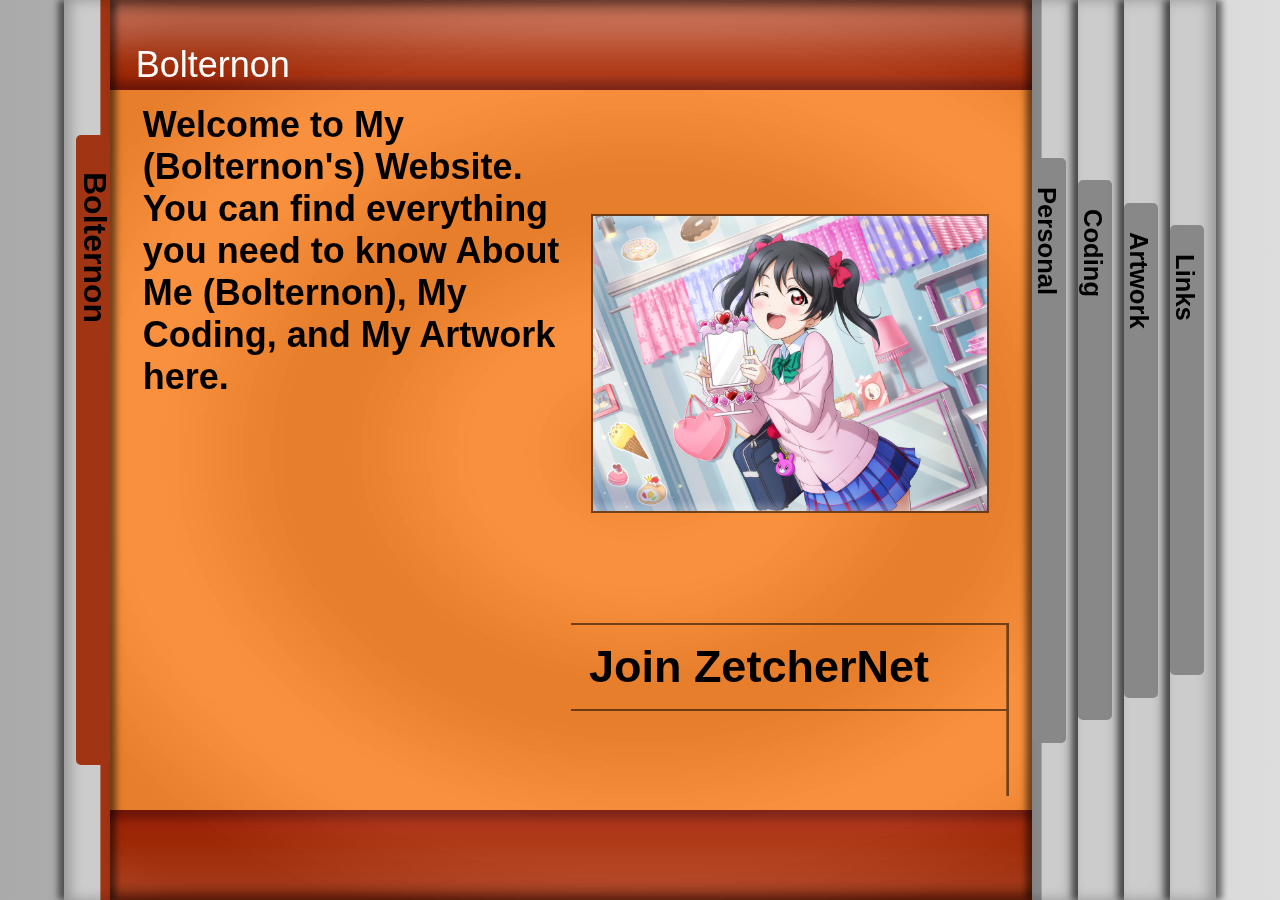
==== index.html @ d7411d5f "v1.0" ====
<!DOCTYPE html>
<html lang="en">
<head>
    <meta charset="UTF-8">
    <meta name="viewport" content="width=device-width, initial-scale=1.0">
    <link rel="stylesheet" href="./styles/variables.css">
    <link rel="stylesheet" href="./styles/framework.css">
    <link rel="stylesheet" href="./styles/background.css">
    <link rel="stylesheet" href="./styles/blades.css">
    <link rel="stylesheet" href="./styles/panels.css">
    <title>BOLTERNON</title>
</head>
<body onload="startup()">
    <div class="container">
        <div class="background flex">
            <div class="bg-top bg-tab"></div>
            <div class="bg-page"></div>
            <div class="bg-bottom bg-tab"></div>
        </div>
        <canvas id="canvas" width="300" height="300"></canvas>
        <div class="wrapper flex">
            <div class="blades flex" onclick="adjustPanel(0)">
                <div class="labels flex" id="label0"><h1 class="tags">Bolternon</h1></div>
            </div>
            <div class="panels" style="flex: 80%;">
                <div class="wintop flex"><h1 class="toptext mobile">Bolternon</h1></div>
                <div class="windows"></div>
                <div class="winbottom flex"></div>
            </div>
            <div class="blades flex" onclick="adjustPanel(1)">
                <div class="labels flex" id="label1"><h1 class="tags">Personal</h1></div>
            </div>
            <div class="panels">
                <div class="wintop flex"><h1 class="toptext mobile">Personal</h1></div>
                <div class="windows"></div>
                <div class="winbottom flex"></div>
            </div>
            <div class="blades flex" onclick="adjustPanel(2)">
                <div class="labels flex" id="label2"><h1 class="tags">Coding</h1></div>
            </div>
            <div class="panels">
                <div class="wintop flex"><h1 class="toptext mobile">Coding</h1></div>
                <div class="windows"></div>
                <div class="winbottom flex"></div>
            </div>
            <div class="blades flex" onclick="adjustPanel(3)">
                <div class="labels flex" id="label3"><h1 class="tags">Artwork</h1></div>
            </div>
            <div class="panels">
                <div class="wintop flex"><h1 class="toptext mobile">Artwork</h1></div>
                <div class="windows"></div>
                <div class="winbottom flex"></div>
            </div>
            <div class="blades flex" onclick="adjustPanel(4)">
                <div class="labels flex" id="label4"><h1 class="tags">Links</h1></div>
            </div>
            <div class="panels">
                <div class="wintop flex"><h1 class="toptext mobile">Links</h1></div>
                <div class="windows"></div>
                <div class="winbottom flex"></div>
            </div>
        </div>
    </div>
</body>
<script src="./scripts/background.js"></script>
<script src="./scripts/blades.js"></script>
<script src="./scripts/panels.js"></script>
<!--Configurable Data-->
<script src="./data/userinfo.js"></script>
</html>
---- styles/variables.css ----
:root {
    --width: 90vw;
    --flex-dir-col: column;
    --flex-dir-row: row;
    --bg-tab: #888;
    --bg-page: #888;
    --transition: all .15s linear;
    --metal-shadow-left: .5vw 0 1vw #0004 inset, .5vw 0 .5vw #0008, -.5vw 0 .5vw #0008;
    --metal-shadow-right: -.5vw 0 1vw #0004 inset, .5vw 0 .5vw #0008, -.5vw 0 .5vw #0008;
    --metal-shadow-left-select: .5vw 0 1vw #0004 inset, -.75vw 0 0 var(--bg-tab) inset, .5vw 0 .5vw #0008, -.5vw 0 .5vw #0008;
    --metal-shadow-right-select: -.5vw 0 1vw #0004 inset, .75vw 0 0 #888 inset, .5vw 0 .5vw #0008, -.5vw 0 .5vw #0008;
    --label-scale-0: 70%;
    --label-scale-1: 65%;
    --label-scale-2: 60%;
    --label-scale-3: 55%;
    --label-scale-4: 50%;
    --label-width: 75%;
    --label-height: 50%;
    --label-margin-left: auto 0 auto auto;
    --label-margin-right: auto auto auto 0;
    --label-font-size: 2vw;
    --label-font-size-select: 2.5vw;
}
@media screen and (orientation: portrait) {
    :root {
        --width: 100vw;
        --flex-dir-col: row;
        --flex-dir-row: column;
        --metal-shadow-left: 0 .5vh 1vh #0004 inset, 0 .5vh .5vh #0008, 0 -.5vh .5vh #0008;
        --metal-shadow-right: 0 -.5vh 1vh #0004 inset, 0 .5vh .5vh #0008, 0 -.5vh .5vh #0008;
        --metal-shadow-left-select: 0 .5vh 1vh #0004 inset, 0 -.75vh 0 var(--bg-tab) inset, 0 .5vh .5vh #0008, 0 -.5vh .5vh #0008;
        --metal-shadow-right-select: 0 -.5vh 1vh #0004 inset, 0 .75vh 0 #888 inset, 0 .5vh .5vh #0008, 0 -.5vh .5vh #0008;
        --label-width: 50%;
        --label-height: 75%;
        --label-margin-left: auto auto 0 auto;
        --label-margin-right: 0 auto auto auto;
        --label-font-size: 2vh;
        --label-font-size-select: 2.5vh;
    }
}
---- styles/framework.css ----
.flex {
    display: flex;
}
.row {
    flex-direction: row;
}
.column {
    flex-direction: column;
}
---- styles/background.css ----
#canvas {
    position: fixed;
    width: var(--width);
    height: 100vh;
    margin: 0 auto 0 auto;
    left: 0;
    right: 0;
    box-shadow: -.75vw 0 0 #888 inset, -1.5vw 0 1.5vw #0008 inset, .75vw 0 0 #888 inset, 1.5vw 0 1.5vw #0008 inset;
    filter: contrast(125%);
}
.background {
    position: fixed;
    flex-direction: var(--flex-dir-col);
    width: var(--width);
    height: 100vh;
    margin: 0 auto 0 auto;
    left: 0;
    right: 0;
    filter: contrast(125%);
}
.bg-top {
    flex: 10%;
    box-shadow: 0px 5vh 5vh inset rgba(255,255,255,.3), 0px -1vh 1vh inset rgba(0,0,0,.25);
}
.bg-page {
    flex: 80%;
    background-color: var(--bg-page);
}
.bg-bottom {
    flex: 10%;
    box-shadow: 0px -5vh 5vh inset rgba(255,255,255,.1), 0px 1vh 1vh inset rgba(0,0,0,.25);
}
.bg-tab {
    background-color: var(--bg-tab);
}
@media screen and (orientation: portrait) {
    #canvas {
        box-shadow: none;
    }
    .bg-top {
        box-shadow: 5px 0vh 5vh inset rgba(255,255,255,.3), -1px 0vh 1vh inset rgba(0,0,0,.25);
    }
    .bg-bottom {
        box-shadow: -5px 0vh 5vh inset rgba(255,255,255,.1), 1px 0vh 1vh inset rgba(0,0,0,.25);
    }
}
---- styles/blades.css ----
* {
    margin: 0;
    font-family: sans-serif;
    cursor: default;
}
.container {
    width: 100vw;
    height: 100vh;
    background-color: #aaa;
    background-image: linear-gradient(to right,#aaa, #ddd);
}
.wrapper {
    flex-direction: var(--flex-dir-row);
    width: var(--width);
    height: 100vh;
    background-color: #fff;
    margin: 0 auto 0 auto;
}
.blades {
    cursor: pointer;
    flex-direction: var(--flex-dir-row);
    flex: 4%;
    align-items: center;
    background-color: #ccc;
    z-index: 999;
    transition: var(--transition);
}
.labels {
    cursor: pointer;
    width: var(--label-width);
    height: var(--label-height);
    background-color: var(--bg-tab);
    border-radius: 5px;
    transition: var(--transition);
}
.tags {
    cursor: pointer;
    rotate: 90deg;
    position: absolute;
    transform-origin: 0% 100%;
    font-size: 2vw;
    transition: var(--transition);
}
@media screen and (orientation: portrait) {
    .labels {
        align-items: center;
        flex-direction: column;
    }
    .tags {
        rotate: 0deg;
        font-size: 2vh;
    }
    #label0 {
        width: var(--label-scale-0);
    }
    #label1 {
        width: var(--label-scale-1);
    }
    #label2 {
        width: var(--label-scale-2);
    }
    #label3 {
        width: var(--label-scale-3);
    }
    #label4 {
        width: var(--label-scale-4);
    }
}
@media screen and (orientation: landscape) {
    #label0 {
        height: var(--label-scale-0);
    }
    #label1 {
        height: var(--label-scale-1);
    }
    #label2 {
        height: var(--label-scale-2);
    }
    #label3 {
        height: var(--label-scale-3);
    }
    #label4 {
        height: var(--label-scale-4);
    }
}
---- styles/panels.css ----
.panels {
    display: flex;
    flex-direction: var(--flex-dir-col);
    flex: 0%;
    transition: var(--transition);
}
.wintop, .winbottom {
    display: none;
    opacity: 0%;
    flex: 10%;
    transition: var(--transition);
}
.toptext {
    font-weight: 100;
    flex: 100%;
    color: #fff;
    font-size: 4vh;
    margin-left: 2vw;
    align-self: end;
    z-index: 0;
}
.windows {
    display: none;
    opacity: 0%;
    flex: 80%;
    flex-direction: column;
    width: 95%;
    margin: 2vh 0 2vh 0;
    align-self: center;
    z-index: 0;
    transition: var(--transition);
}
.trayless {
    flex-direction: var(--flex-dir-row);
    flex: 80%;
}
.tray {
    flex: 20%;
}
.left, .right {
    flex-direction: column;
    flex: 50%;
}
.profile, .logo {
    flex-direction: column;
    flex: 35%;
}
.selection, .info {
    flex-direction: column;
    flex: 65%;
    margin: 0 .75vw 0 .75vw;
}
.gamertag {
    flex-direction: column;
    width: 95%;
    height: 85%;
    margin: auto;
    align-self: center;
    border: .2vw solid #0008;
    box-shadow: .5vw .5vw .5vw #fff4 inset, -.5vw -.5vw .5vw #fff4 inset;
}
.username {
    flex: 25%;
    background-image: linear-gradient(to right, #0004, transparent);
}
.userinfo {
    flex: 75%;
}
.usertext {
    font-size: 4vh;
}
.pfp {
    flex: 25%;
}
.icon {
    height: 80%;
    width: auto;
    aspect-ratio: 1/1;
    border: .2vw solid #0008;
    align-self: center;
    margin: auto;
    background-image: url("https://avatars.githubusercontent.com/u/72898938");
    background-size: 100% 100%;
    background-repeat: no-repeat;
}
.stats {
    flex-direction: column;
    flex: 75%;
}
.stat, .scoreName {
    flex: 1;
}
.score {
    flex: 1;
    text-align: right;
    margin-right: 1vh;
}
.stattext {
    font-size: 3.5vh;
}
.button {
    flex: 1;
    border-top: .3vh solid #0008;
    border-bottom: .3vh solid #0008;
    box-shadow: -.3vh 0 0 #0008 inset;
    transition: var(--transition);
}
.button:hover {
    cursor: pointer;
    box-shadow: 0 1vh 1vh #fff8 inset, 0 -1vh 1vh #fff8 inset;
    background-image: linear-gradient(to right, transparent, #fff2, transparent);
}
.nobutton {
    flex: 1;
    box-shadow: -.3vh 0 0 #0008 inset;
}
.buttontext {
    align-self: center;
    font-size: 5vh;
    margin-left: 2vh;
}
.buttontext:hover {
    cursor: pointer;
}
.ztn {
    background-image: url("../images/logo.png");
    background-size: 100% 100%;
    background-repeat: no-repeat;
    height: 100%;
    width: auto;
    aspect-ratio: 4/3;
    margin: auto;
    align-self: center;
    z-index: 0;
}
.home, .links {
    flex-direction: var(--flex-dir-row);
    flex: 100%;
}
.title {
    flex-direction: column;
    flex: 75%;
}
.welcome {
    background-image: url("../images/welcome.png");
    background-size: 100% 100%;
    background-repeat: no-repeat;
    aspect-ratio: 4/3;
    height: 90%;
    width: auto;
    align-self: center;
    margin: auto;
    border: .2vw solid #0008;
    box-shadow: .5vw .5vw .5vw #fff4 inset, -.5vw -.5vw .5vw #fff4 inset;
}
.miniselection {
    flex-direction: column;
    flex: 25%;
}
@media screen and (orientation: portrait) {
    .mobile {
        display: none !important;
    }
    .windows {
        width: 80%;
        height: 100%;
    }
    .gamertag {
        box-shadow: .5vh .5vh .5vh #fff4 inset, -.5vh -.5vh .5vh #fff4 inset;
        border: .4vh solid #0008;
    }
    .usertext {
        font-size: 2.5vh;
    }
    .icon {
        border: .4vh solid #0008;
    }
    .stattext {
        font-size: 2vh;
    }
    .button {
        box-shadow: none;
    }
    .nobutton {
        box-shadow: none;
    }
    .buttontext {
        font-size: 3vh;
    }
    .trayless, .home, .links {
        margin: 1vh 0 1vh 0;
    }
}
@media screen and (max-width: 1280px) {
    .welcome {
        height: auto;
        width: 90%;
    }
}
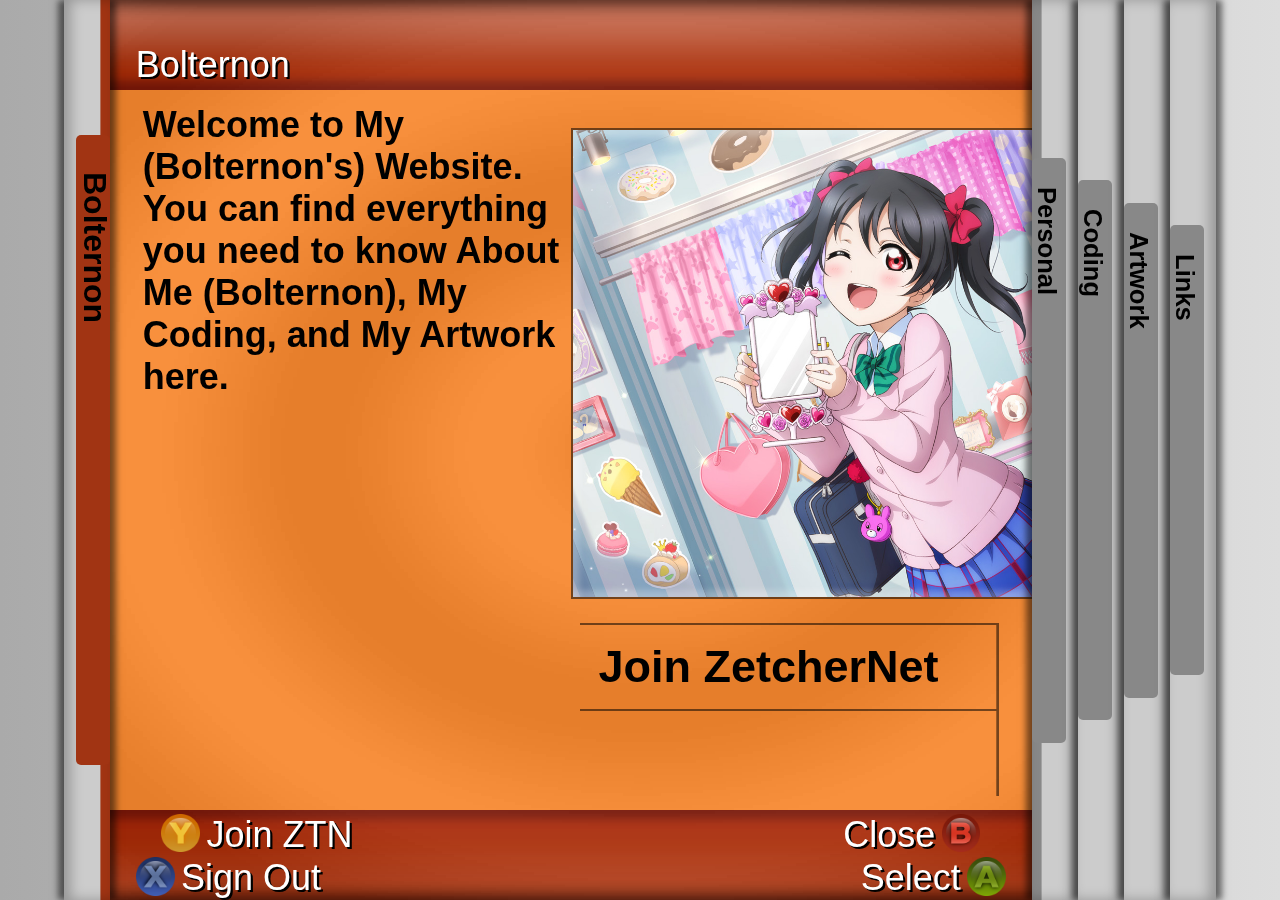
==== commit 1b51044f: "v1.1" ====
--- a/index.html
+++ b/index.html
@@ -25,7 +25,16 @@
             <div class="panels" style="flex: 80%;">
                 <div class="wintop flex"><h1 class="toptext mobile">Bolternon</h1></div>
                 <div class="windows"></div>
-                <div class="winbottom flex"></div>
+                <div class="winbottom flex">
+                    <div class="left flex column f50p mobile">
+                        <div class="buttonY flex f50p"><div class="button360" id="Y"></div><h1 class="bottomtext tl">Join ZTN</h1></div>
+                        <div class="buttonX flex f50p"><div class="button360" id="X"></div><h1 class="bottomtext tl">Sign Out</h1></div>
+                    </div>
+                    <div class="right flex column f50p mobile">
+                        <div class="buttonB flex f50p"><h1 class="bottomtext tr">Close</h1><div class="button360" id="B"></div></div>
+                        <div class="buttonA flex f50p"><h1 class="bottomtext tr">Select</h1><div class="button360" id="A"></div></div>
+                    </div>
+                </div>
             </div>
             <div class="blades flex" onclick="adjustPanel(1)">
                 <div class="labels flex" id="label1"><h1 class="tags">Personal</h1></div>
@@ -33,7 +42,16 @@
             <div class="panels">
                 <div class="wintop flex"><h1 class="toptext mobile">Personal</h1></div>
                 <div class="windows"></div>
-                <div class="winbottom flex"></div>
+                <div class="winbottom flex">
+                    <div class="left flex column f50p mobile">
+                        <div class="buttonY flex f50p"><div class="button360" id="Y"></div><h1 class="bottomtext tl">Join ZTN</h1></div>
+                        <div class="buttonX flex f50p"><div class="button360" id="X"></div><h1 class="bottomtext tl">Sign Out</h1></div>
+                    </div>
+                    <div class="right flex column f50p mobile">
+                        <div class="buttonB flex f50p"><h1 class="bottomtext tr">Close</h1><div class="button360" id="B"></div></div>
+                        <div class="buttonA flex f50p"><h1 class="bottomtext tr">Select</h1><div class="button360" id="A"></div></div>
+                    </div>
+                </div>
             </div>
             <div class="blades flex" onclick="adjustPanel(2)">
                 <div class="labels flex" id="label2"><h1 class="tags">Coding</h1></div>
@@ -41,7 +59,16 @@
             <div class="panels">
                 <div class="wintop flex"><h1 class="toptext mobile">Coding</h1></div>
                 <div class="windows"></div>
-                <div class="winbottom flex"></div>
+                <div class="winbottom flex">
+                    <div class="left flex column f50p mobile">
+                        <div class="buttonY flex f50p"><div class="button360" id="Y"></div><h1 class="bottomtext tl">Join ZTN</h1></div>
+                        <div class="buttonX flex f50p"><div class="button360" id="X"></div><h1 class="bottomtext tl">Sign Out</h1></div>
+                    </div>
+                    <div class="right flex column f50p mobile">
+                        <div class="buttonB flex f50p"><h1 class="bottomtext tr">Close</h1><div class="button360" id="B"></div></div>
+                        <div class="buttonA flex f50p"><h1 class="bottomtext tr">Select</h1><div class="button360" id="A"></div></div>
+                    </div>
+                </div>
             </div>
             <div class="blades flex" onclick="adjustPanel(3)">
                 <div class="labels flex" id="label3"><h1 class="tags">Artwork</h1></div>
@@ -49,7 +76,16 @@
             <div class="panels">
                 <div class="wintop flex"><h1 class="toptext mobile">Artwork</h1></div>
                 <div class="windows"></div>
-                <div class="winbottom flex"></div>
+                <div class="winbottom flex">
+                    <div class="left flex column f50p mobile">
+                        <div class="buttonY flex f50p"><div class="button360" id="Y"></div><h1 class="bottomtext tl">Join ZTN</h1></div>
+                        <div class="buttonX flex f50p"><div class="button360" id="X"></div><h1 class="bottomtext tl">Sign Out</h1></div>
+                    </div>
+                    <div class="right flex column f50p mobile">
+                        <div class="buttonB flex f50p"><h1 class="bottomtext tr">Close</h1><div class="button360" id="B"></div></div>
+                        <div class="buttonA flex f50p"><h1 class="bottomtext tr">Select</h1><div class="button360" id="A"></div></div>
+                    </div>
+                </div>
             </div>
             <div class="blades flex" onclick="adjustPanel(4)">
                 <div class="labels flex" id="label4"><h1 class="tags">Links</h1></div>
@@ -57,7 +93,16 @@
             <div class="panels">
                 <div class="wintop flex"><h1 class="toptext mobile">Links</h1></div>
                 <div class="windows"></div>
-                <div class="winbottom flex"></div>
+                <div class="winbottom flex">
+                    <div class="left flex column f50p mobile">
+                        <div class="buttonY flex f50p"><div class="button360" id="Y"></div><h1 class="bottomtext tl">Join ZTN</h1></div>
+                        <div class="buttonX flex f50p"><div class="button360" id="X"></div><h1 class="bottomtext tl">Sign Out</h1></div>
+                    </div>
+                    <div class="right flex column f50p mobile">
+                        <div class="buttonB flex f50p"><h1 class="bottomtext tr">Close</h1><div class="button360" id="B"></div></div>
+                        <div class="buttonA flex f50p"><h1 class="bottomtext tr">Select</h1><div class="button360" id="A"></div></div>
+                    </div>
+                </div>
             </div>
         </div>
     </div>
--- a/styles/framework.css
+++ b/styles/framework.css
@@ -6,4 +6,16 @@
 }
 .column {
     flex-direction: column;
+}
+.f1 {
+    flex: 1;
+}
+.f50p {
+    flex: 50%;
+}
+.tl {
+    text-align: left;
+}
+.tr {
+    text-align: right;
 }--- a/styles/blades.css
+++ b/styles/blades.css
@@ -1,6 +1,7 @@
 * {
     margin: 0;
     font-family: sans-serif;
+    user-select: none;
     cursor: default;
 }
 .container {
--- a/styles/panels.css
+++ b/styles/panels.css
@@ -14,10 +14,53 @@
     font-weight: 100;
     flex: 100%;
     color: #fff;
+    text-shadow: .25vh .25vh #000;
     font-size: 4vh;
     margin-left: 2vw;
     align-self: end;
     z-index: 0;
+}
+.bottomtext {
+    font-weight: 100;
+    flex: 100%;
+    color: #fff;
+    text-shadow: .25vh .25vh #000;
+    font-size: 4vh;
+    margin: 0 .5vw 0 .5vw;
+    align-self: center;
+    z-index: 0;
+}
+.buttonA {
+    margin-right: 2vw;
+}
+.buttonB {
+    margin-right: 4vw;
+}
+.buttonX {
+    margin-left: 2vw;
+}
+.buttonY {
+    margin-left: 4vw;
+}
+.button360 {
+    height: 90%;
+    width: auto;
+    aspect-ratio: 1/1;
+    background-size: 100% 100%;
+    background-repeat: no-repeat;
+    z-index: 0;
+}
+#A {
+    background-image: url("../images/buttonA.png");
+}
+#B {
+    background-image: url("../images/buttonB.png");
+}
+#X {
+    background-image: url("../images/buttonX.png");
+}
+#Y {
+    background-image: url("../images/buttonY.png");
 }
 .windows {
     display: none;
@@ -37,21 +80,38 @@
 .tray {
     flex: 20%;
 }
-.left, .right {
-    flex-direction: column;
-    flex: 50%;
+.trayA {
+    position: absolute;
+    height: 15.364%;
+    width: auto;
+    aspect-ratio: 1/1;
+    border: .25vw solid #0004;
+    margin-left: -.125vw;
+    margin-top: -.125vw;
+    border-radius: 100%;
+    background-image: radial-gradient(transparent, transparent, #0004);
+}
+.trayB {
+    height: 50%;
+    width: 95%;
+    margin: auto;
+    align-self: center;
+    border-radius: 360px;
+    border: .25vw solid #0004;
+}
+.traytext {
+    align-self: center;
+    font-size: 5vh;
+    margin-left: 7vw;
 }
 .profile, .logo {
-    flex-direction: column;
     flex: 35%;
 }
 .selection, .info {
-    flex-direction: column;
     flex: 65%;
     margin: 0 .75vw 0 .75vw;
 }
 .gamertag {
-    flex-direction: column;
     width: 95%;
     height: 85%;
     margin: auto;
@@ -84,14 +144,9 @@
     background-repeat: no-repeat;
 }
 .stats {
-    flex-direction: column;
     flex: 75%;
 }
-.stat, .scoreName {
-    flex: 1;
-}
 .score {
-    flex: 1;
     text-align: right;
     margin-right: 1vh;
 }
@@ -100,10 +155,12 @@
 }
 .button {
     flex: 1;
-    border-top: .3vh solid #0008;
     border-bottom: .3vh solid #0008;
     box-shadow: -.3vh 0 0 #0008 inset;
     transition: var(--transition);
+}
+.button:first-child {
+    border-top: .3vh solid #0008;
 }
 .button:hover {
     cursor: pointer;
@@ -138,7 +195,6 @@
     flex: 100%;
 }
 .title {
-    flex-direction: column;
     flex: 75%;
 }
 .welcome {
@@ -154,8 +210,8 @@
     box-shadow: .5vw .5vw .5vw #fff4 inset, -.5vw -.5vw .5vw #fff4 inset;
 }
 .miniselection {
-    flex-direction: column;
     flex: 25%;
+    margin: 0 .75vw 0 .75vw;
 }
 @media screen and (orientation: portrait) {
     .mobile {
@@ -165,7 +221,7 @@
         width: 80%;
         height: 100%;
     }
-    .gamertag {
+    .gamertag, .welcome {
         box-shadow: .5vh .5vh .5vh #fff4 inset, -.5vh -.5vh .5vh #fff4 inset;
         border: .4vh solid #0008;
     }
@@ -190,10 +246,4 @@
     .trayless, .home, .links {
         margin: 1vh 0 1vh 0;
     }
-}
-@media screen and (max-width: 1280px) {
-    .welcome {
-        height: auto;
-        width: 90%;
-    }
 }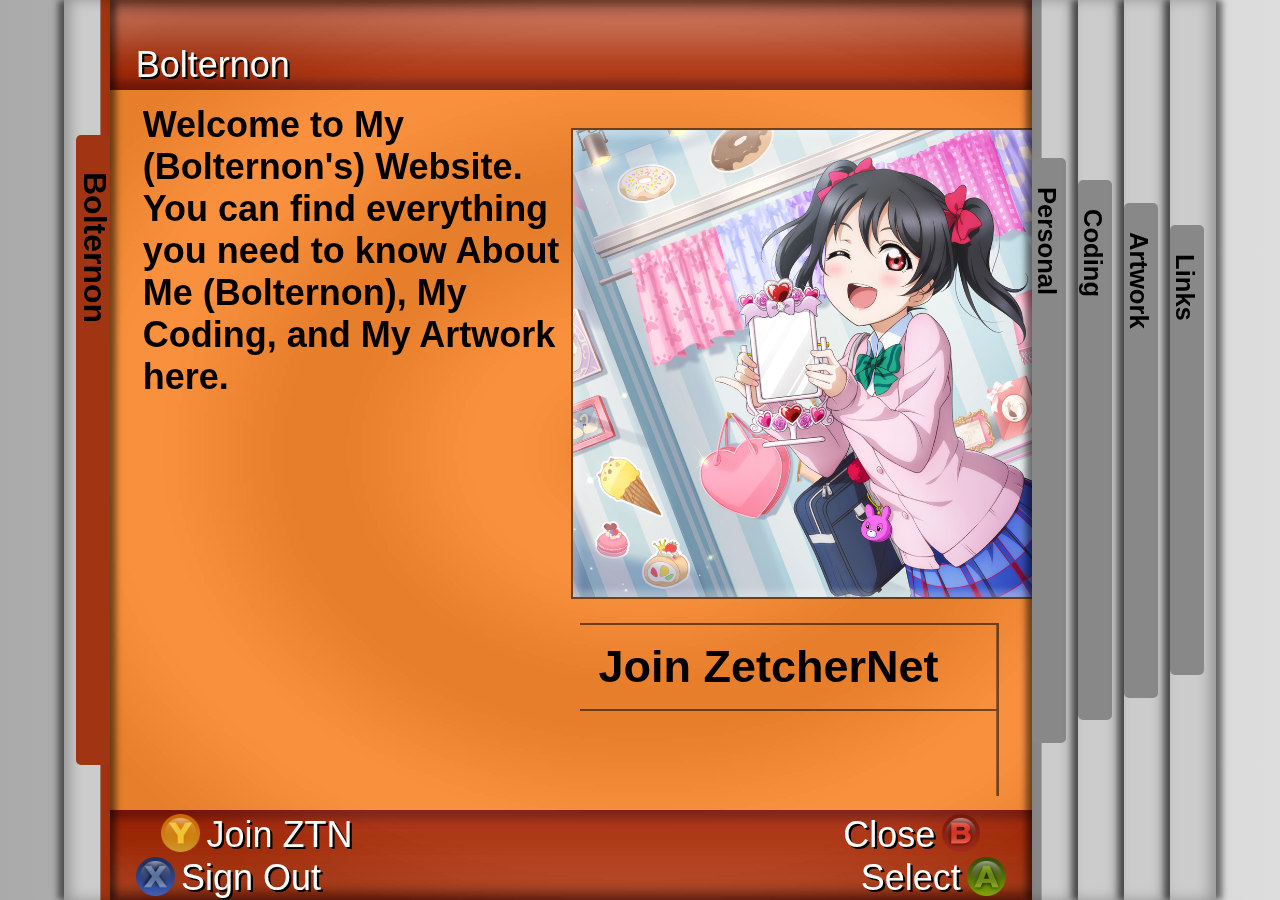
==== commit 1ed6055a: "v1.2" ====
--- a/index.html
+++ b/index.html
@@ -8,6 +8,7 @@
     <link rel="stylesheet" href="./styles/background.css">
     <link rel="stylesheet" href="./styles/blades.css">
     <link rel="stylesheet" href="./styles/panels.css">
+    <link rel="stylesheet" href="./styles/menus.css">
     <title>BOLTERNON</title>
 </head>
 <body onload="startup()">
@@ -25,6 +26,7 @@
             <div class="panels" style="flex: 80%;">
                 <div class="wintop flex"><h1 class="toptext mobile">Bolternon</h1></div>
                 <div class="windows"></div>
+                <div class="menus"></div>
                 <div class="winbottom flex">
                     <div class="left flex column f50p mobile">
                         <div class="buttonY flex f50p"><div class="button360" id="Y"></div><h1 class="bottomtext tl">Join ZTN</h1></div>
@@ -42,6 +44,7 @@
             <div class="panels">
                 <div class="wintop flex"><h1 class="toptext mobile">Personal</h1></div>
                 <div class="windows"></div>
+                <div class="menus"></div>
                 <div class="winbottom flex">
                     <div class="left flex column f50p mobile">
                         <div class="buttonY flex f50p"><div class="button360" id="Y"></div><h1 class="bottomtext tl">Join ZTN</h1></div>
@@ -59,6 +62,7 @@
             <div class="panels">
                 <div class="wintop flex"><h1 class="toptext mobile">Coding</h1></div>
                 <div class="windows"></div>
+                <div class="menus"></div>
                 <div class="winbottom flex">
                     <div class="left flex column f50p mobile">
                         <div class="buttonY flex f50p"><div class="button360" id="Y"></div><h1 class="bottomtext tl">Join ZTN</h1></div>
@@ -76,6 +80,7 @@
             <div class="panels">
                 <div class="wintop flex"><h1 class="toptext mobile">Artwork</h1></div>
                 <div class="windows"></div>
+                <div class="menus"></div>
                 <div class="winbottom flex">
                     <div class="left flex column f50p mobile">
                         <div class="buttonY flex f50p"><div class="button360" id="Y"></div><h1 class="bottomtext tl">Join ZTN</h1></div>
@@ -93,6 +98,7 @@
             <div class="panels">
                 <div class="wintop flex"><h1 class="toptext mobile">Links</h1></div>
                 <div class="windows"></div>
+                <div class="menus"></div>
                 <div class="winbottom flex">
                     <div class="left flex column f50p mobile">
                         <div class="buttonY flex f50p"><div class="button360" id="Y"></div><h1 class="bottomtext tl">Join ZTN</h1></div>
@@ -110,6 +116,7 @@
 <script src="./scripts/background.js"></script>
 <script src="./scripts/blades.js"></script>
 <script src="./scripts/panels.js"></script>
+<script src="./scripts/menus.js"></script>
 <!--Configurable Data-->
 <script src="./data/userinfo.js"></script>
 </html>--- a/styles/variables.css
+++ b/styles/variables.css
@@ -1,10 +1,13 @@
 :root {
-    --width: 90vw;
+    --width-desktop: 90vw;
+    --width-mobile: 100vw;
     --flex-dir-col: column;
     --flex-dir-row: row;
     --bg-tab: #888;
     --bg-page: #888;
     --transition: all .15s linear;
+    --blade-width: 4%;
+    --blade-edges: -.75vw 0 0 #888 inset, -1.5vw 0 1.5vw #0008 inset, .75vw 0 0 #888 inset, 1.5vw 0 1.5vw #0008 inset;
     --metal-shadow-left: .5vw 0 1vw #0004 inset, .5vw 0 .5vw #0008, -.5vw 0 .5vw #0008;
     --metal-shadow-right: -.5vw 0 1vw #0004 inset, .5vw 0 .5vw #0008, -.5vw 0 .5vw #0008;
     --metal-shadow-left-select: .5vw 0 1vw #0004 inset, -.75vw 0 0 var(--bg-tab) inset, .5vw 0 .5vw #0008, -.5vw 0 .5vw #0008;
@@ -20,10 +23,11 @@
     --label-margin-right: auto auto auto 0;
     --label-font-size: 2vw;
     --label-font-size-select: 2.5vw;
+    --dualtab-selected: 0 3vh 3vh #fff6 inset;
+    --dualtab: 0 -2vh 2vh #0004 inset;
 }
 @media screen and (orientation: portrait) {
     :root {
-        --width: 100vw;
         --flex-dir-col: row;
         --flex-dir-row: column;
         --metal-shadow-left: 0 .5vh 1vh #0004 inset, 0 .5vh .5vh #0008, 0 -.5vh .5vh #0008;
--- a/styles/framework.css
+++ b/styles/framework.css
@@ -6,6 +6,9 @@
 }
 .column {
     flex-direction: column;
+}
+.center {
+    margin: 0 auto 0 auto;
 }
 .f1 {
     flex: 1;
@@ -18,4 +21,7 @@
 }
 .tr {
     text-align: right;
+}
+.tc {
+    text-align: center;
 }--- a/styles/background.css
+++ b/styles/background.css
@@ -1,22 +1,24 @@
 #canvas {
     position: fixed;
-    width: var(--width);
+    width: var(--width-desktop);
     height: 100vh;
     margin: 0 auto 0 auto;
     left: 0;
     right: 0;
-    box-shadow: -.75vw 0 0 #888 inset, -1.5vw 0 1.5vw #0008 inset, .75vw 0 0 #888 inset, 1.5vw 0 1.5vw #0008 inset;
+    box-shadow: var(--blade-edges);
     filter: contrast(125%);
+    transition: var(--transition);
 }
 .background {
     position: fixed;
     flex-direction: var(--flex-dir-col);
-    width: var(--width);
+    width: var(--width-desktop);
     height: 100vh;
     margin: 0 auto 0 auto;
     left: 0;
     right: 0;
     filter: contrast(125%);
+    transition: var(--transition);
 }
 .bg-top {
     flex: 10%;
@@ -36,6 +38,10 @@
 @media screen and (orientation: portrait) {
     #canvas {
         box-shadow: none;
+        width: var(--width-mobile);
+    }
+    .background {
+        width: var(--width-mobile);
     }
     .bg-top {
         box-shadow: 5px 0vh 5vh inset rgba(255,255,255,.3), -1px 0vh 1vh inset rgba(0,0,0,.25);
--- a/styles/blades.css
+++ b/styles/blades.css
@@ -12,15 +12,16 @@
 }
 .wrapper {
     flex-direction: var(--flex-dir-row);
-    width: var(--width);
+    width: var(--width-desktop);
     height: 100vh;
     background-color: #fff;
     margin: 0 auto 0 auto;
+    transition: var(--transition);
 }
 .blades {
     cursor: pointer;
     flex-direction: var(--flex-dir-row);
-    flex: 4%;
+    flex: var(--blade-width);
     align-items: center;
     background-color: #ccc;
     z-index: 999;
@@ -43,6 +44,9 @@
     transition: var(--transition);
 }
 @media screen and (orientation: portrait) {
+    .wrapper {
+        width: var(--width-mobile);
+    }
     .labels {
         align-items: center;
         flex-direction: column;
--- a/styles/menus.css
+++ b/styles/menus.css
@@ -0,0 +1,186 @@
+.menus {
+    display: none;
+    opacity: 0%;
+    flex: 80%;
+    flex-direction: column;
+    width: 95%;
+    margin: 2vh 0 2vh 0;
+    align-self: center;
+    z-index: 0;
+    transition: var(--transition);
+}
+.menuGUI {
+    flex: 100%;
+    transition: var(--transition);
+}
+.dualtab {
+    cursor: pointer;
+    flex: 10%;
+}
+.dt {
+    cursor: pointer;
+    transition: var(--transition);
+}
+.dt:first-child {
+    border-left: .3vh solid #0008;
+    border-right: .15vh solid #0008;
+    box-shadow: var(--dualtab-selected);
+}
+.dt:last-child {
+    border-left: .15vh solid #0008;
+    border-right: .3vh solid #0008;
+    box-shadow: var(--dualtab);
+}
+.dualtext {
+    cursor: pointer;
+    align-self: center;
+    font-size: 6vh;
+}
+.interface {
+    flex-direction: var(--flex-dir-row);
+    flex: 90%;
+}
+.menuselect {
+    flex: 90%;
+    width: 90%;
+    height: 95%;
+    align-self: center;
+}
+.optionicon {
+    aspect-ratio: 1/1;
+    align-self: center;
+    width: auto;
+    height: 90%;
+    background-image: url(../images/icons/languages/HTML.png);
+    background-size: 100% 100%;
+    cursor: pointer;
+}
+.option {
+    cursor: pointer;
+    flex: 1;
+    border-bottom: .3vh solid #0008;
+    box-shadow: -.3vh 0 0 #0008 inset;
+    transition: var(--transition);
+}
+.option:first-child {
+    border-top: .3vh solid #0008;
+}
+.option:hover {
+    box-shadow: 0 1vh 1vh #fff8 inset, 0 -1vh 1vh #fff8 inset;
+    background-image: linear-gradient(to right, transparent, #fff2, transparent);
+}
+.nooption {
+    flex: 1;
+    box-shadow: -.3vh 0 0 #0008 inset;
+}
+.optiontext {
+    cursor: pointer;
+    align-self: end;
+    font-size: 4vh;
+    margin-left: 2vh;
+}
+.optiontext:hover {
+    cursor: pointer;
+}
+.projectpreview {
+    width: 90%;
+    height: 95%;
+    align-self: center;
+    border: .2vw solid #0008;
+    border-radius: 16px;
+    box-shadow: .5vw .5vw .5vw #0004 inset, -.5vw -.5vw .5vw #0004 inset;
+}
+.menunav {
+    cursor: pointer;
+    width: 90%;
+    align-self: center;
+    flex: 10%;
+}
+.mn {
+    cursor: pointer;
+    transition: var(--transition);
+}
+.mn:first-child, .mn:last-child {
+    box-shadow: -.3vh 0 0 #0008 inset, .3vh 0 0 #0008 inset;
+}
+.mn:hover {
+    box-shadow: 0 1vh 1vh #fff8 inset, 0 -1vh 1vh #fff8 inset;
+}
+.menutext {
+    cursor: pointer;
+    align-self: center;
+    margin: 0 auto 0 auto;
+    font-size: 5vh;
+}
+.prjA {
+    flex: 20%;
+    margin: 0 .5vw 0 .5vw;
+}
+.prjB {
+    flex: 10%;
+    background-color: #0004;
+}
+.prjC {
+    flex: 60%;
+}
+.prjD {
+    flex: 10%;
+}
+.prjE {
+    flex: 70%;
+}
+.prjicon {
+    height: 90%;
+    width: auto;
+    aspect-ratio: 1/1;
+    align-self: center;
+    background-image: url(../images/icons/languages/HTML.png);
+    background-size: 100% 100%;
+    background-repeat: no-repeat;
+}
+.prjtext {
+    font-size: 5vh;
+    align-self: center;
+}
+.prjdesc {
+    font-size: 4vh;
+}
+.slot {
+    height: 100%;
+    width: auto;
+    aspect-ratio: 1/1;
+    align-self: center;
+    background-image: url(../images/icons/languages/HTML.png);
+    background-size: 100% 100%;
+    background-repeat: no-repeat;
+}
+@media screen and (orientation: portrait) {
+    .menus {
+        width: 80%;
+        height: 100%;
+    }
+    .menuselect, .menunav {
+        width: 100%;
+    }
+    .mn:first-child {
+        box-shadow: -.3vh 0 0 #0008 inset;
+    }
+    .mn:last-child {
+        box-shadow: .3vh 0 0 #0008 inset;
+    }
+    .option {
+        box-shadow: none;
+    }
+    .nooption {
+        box-shadow: none;
+    }
+    .dualtext {
+        font-size: 6vw;
+    }
+    .optiontext {
+        font-size: 3vh;
+    }
+    .menutext {
+        font-size: 6vw;
+    }
+}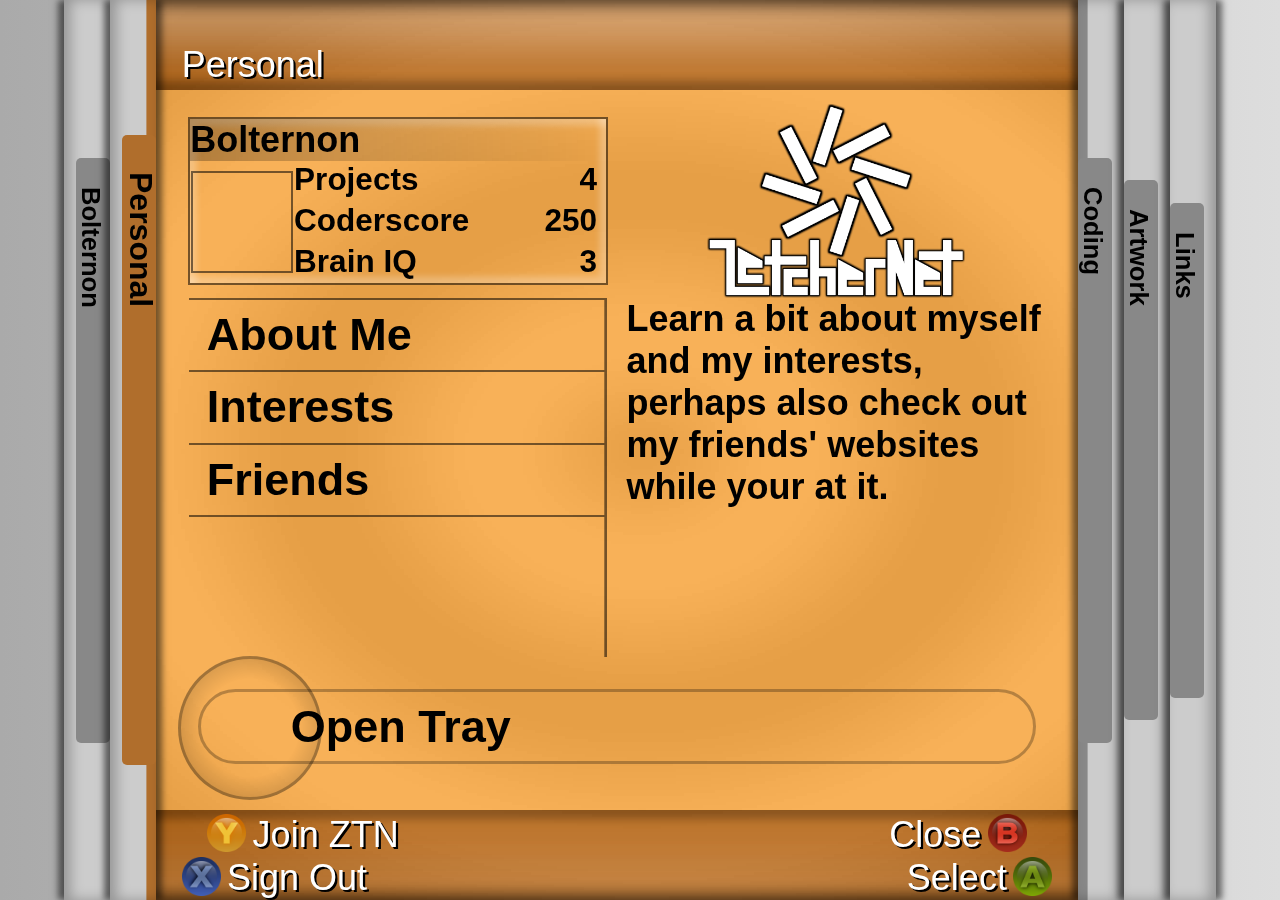
==== commit 9f261c99: "v1.3" ====
--- a/index.html
+++ b/index.html
@@ -6,6 +6,7 @@
     <link rel="stylesheet" href="./styles/variables.css">
     <link rel="stylesheet" href="./styles/framework.css">
     <link rel="stylesheet" href="./styles/background.css">
+    <link rel="stylesheet" href="./styles/sidebar.css">
     <link rel="stylesheet" href="./styles/blades.css">
     <link rel="stylesheet" href="./styles/panels.css">
     <link rel="stylesheet" href="./styles/menus.css">
@@ -13,100 +14,125 @@
 </head>
 <body onload="startup()">
     <div class="container">
-        <div class="background flex">
-            <div class="bg-top bg-tab"></div>
-            <div class="bg-page"></div>
-            <div class="bg-bottom bg-tab"></div>
-        </div>
-        <canvas id="canvas" width="300" height="300"></canvas>
-        <div class="wrapper flex">
-            <div class="blades flex" onclick="adjustPanel(0)">
-                <div class="labels flex" id="label0"><h1 class="tags">Bolternon</h1></div>
-            </div>
-            <div class="panels" style="flex: 80%;">
-                <div class="wintop flex"><h1 class="toptext mobile">Bolternon</h1></div>
-                <div class="windows"></div>
-                <div class="menus"></div>
-                <div class="winbottom flex">
-                    <div class="left flex column f50p mobile">
-                        <div class="buttonY flex f50p"><div class="button360" id="Y"></div><h1 class="bottomtext tl">Join ZTN</h1></div>
-                        <div class="buttonX flex f50p"><div class="button360" id="X"></div><h1 class="bottomtext tl">Sign Out</h1></div>
-                    </div>
-                    <div class="right flex column f50p mobile">
-                        <div class="buttonB flex f50p"><h1 class="bottomtext tr">Close</h1><div class="button360" id="B"></div></div>
-                        <div class="buttonA flex f50p"><h1 class="bottomtext tr">Select</h1><div class="button360" id="A"></div></div>
+        <div class="sidebar flex">
+            <div class="sidepanel flex">
+                <div class="side-top flex"><h1 class="sidetext mobile">Bolternon</h1></div>
+                <div class="side-page flex">
+                    <div class="side-menu flex"></div>
+                </div>
+                <div class="side-bottom">
+                    <div class="side-buttons flex">
+                        <div class="left flex column f50p mobile">
+                            <div class="buttonY flex f50p"><div class="button360" id="Y"></div><h1 class="bottomtext tl">Join ZTN</h1></div>
+                            <div class="buttonX flex f50p"><div class="button360" id="X"></div><h1 class="bottomtext tl">Sign Out</h1></div>
+                        </div>
+                        <div class="right flex column f50p mobile">
+                            <div class="buttonB flex f50p"><h1 class="bottomtext tr">Close</h1><div class="button360" id="B"></div></div>
+                            <div class="buttonA flex f50p"><h1 class="bottomtext tr">Select</h1><div class="button360" id="A"></div></div>
+                        </div>
                     </div>
                 </div>
             </div>
-            <div class="blades flex" onclick="adjustPanel(1)">
-                <div class="labels flex" id="label1"><h1 class="tags">Personal</h1></div>
+            <div class="sideblade flex">
+                <div class="sidelabel flex"><h1 class="sidetag">Bolternon</h1></div>
             </div>
-            <div class="panels">
-                <div class="wintop flex"><h1 class="toptext mobile">Personal</h1></div>
-                <div class="windows"></div>
-                <div class="menus"></div>
-                <div class="winbottom flex">
-                    <div class="left flex column f50p mobile">
-                        <div class="buttonY flex f50p"><div class="button360" id="Y"></div><h1 class="bottomtext tl">Join ZTN</h1></div>
-                        <div class="buttonX flex f50p"><div class="button360" id="X"></div><h1 class="bottomtext tl">Sign Out</h1></div>
-                    </div>
-                    <div class="right flex column f50p mobile">
-                        <div class="buttonB flex f50p"><h1 class="bottomtext tr">Close</h1><div class="button360" id="B"></div></div>
-                        <div class="buttonA flex f50p"><h1 class="bottomtext tr">Select</h1><div class="button360" id="A"></div></div>
+        </div>
+        <div class="contents">
+            <div class="background flex">
+                <div class="bg-top bg-tab"></div>
+                <div class="bg-page"></div>
+                <div class="bg-bottom bg-tab"></div>
+            </div>
+            <canvas id="canvas" width="300" height="300"></canvas>
+            <div class="wrapper flex">
+                <div class="blades flex" onclick="adjustPanel(0)">
+                    <div class="labels flex" id="label0"><h1 class="tags">Bolternon</h1></div>
+                </div>
+                <div class="panels" style="flex: 80%;">
+                    <div class="wintop flex"><h1 class="toptext mobile">Bolternon</h1></div>
+                    <div class="windows"></div>
+                    <div class="menus"></div>
+                    <div class="winbottom flex">
+                        <div class="left flex column f50p mobile">
+                            <div class="buttonY flex f50p"><div class="button360" id="Y"></div><h1 class="bottomtext tl">Join ZTN</h1></div>
+                            <div class="buttonX flex f50p"><div class="button360" id="X"></div><h1 class="bottomtext tl">Sign Out</h1></div>
+                        </div>
+                        <div class="right flex column f50p mobile">
+                            <div class="buttonB flex f50p"><h1 class="bottomtext tr">Close</h1><div class="button360" id="B"></div></div>
+                            <div class="buttonA flex f50p"><h1 class="bottomtext tr">Select</h1><div class="button360" id="A"></div></div>
+                        </div>
                     </div>
                 </div>
-            </div>
-            <div class="blades flex" onclick="adjustPanel(2)">
-                <div class="labels flex" id="label2"><h1 class="tags">Coding</h1></div>
-            </div>
-            <div class="panels">
-                <div class="wintop flex"><h1 class="toptext mobile">Coding</h1></div>
-                <div class="windows"></div>
-                <div class="menus"></div>
-                <div class="winbottom flex">
-                    <div class="left flex column f50p mobile">
-                        <div class="buttonY flex f50p"><div class="button360" id="Y"></div><h1 class="bottomtext tl">Join ZTN</h1></div>
-                        <div class="buttonX flex f50p"><div class="button360" id="X"></div><h1 class="bottomtext tl">Sign Out</h1></div>
-                    </div>
-                    <div class="right flex column f50p mobile">
-                        <div class="buttonB flex f50p"><h1 class="bottomtext tr">Close</h1><div class="button360" id="B"></div></div>
-                        <div class="buttonA flex f50p"><h1 class="bottomtext tr">Select</h1><div class="button360" id="A"></div></div>
+                <div class="blades flex" onclick="adjustPanel(1)">
+                    <div class="labels flex" id="label1"><h1 class="tags">Personal</h1></div>
+                </div>
+                <div class="panels">
+                    <div class="wintop flex"><h1 class="toptext mobile">Personal</h1></div>
+                    <div class="windows"></div>
+                    <div class="menus"></div>
+                    <div class="winbottom flex">
+                        <div class="left flex column f50p mobile">
+                            <div class="buttonY flex f50p"><div class="button360" id="Y"></div><h1 class="bottomtext tl">Join ZTN</h1></div>
+                            <div class="buttonX flex f50p"><div class="button360" id="X"></div><h1 class="bottomtext tl">Sign Out</h1></div>
+                        </div>
+                        <div class="right flex column f50p mobile">
+                            <div class="buttonB flex f50p"><h1 class="bottomtext tr">Close</h1><div class="button360" id="B"></div></div>
+                            <div class="buttonA flex f50p"><h1 class="bottomtext tr">Select</h1><div class="button360" id="A"></div></div>
+                        </div>
                     </div>
                 </div>
-            </div>
-            <div class="blades flex" onclick="adjustPanel(3)">
-                <div class="labels flex" id="label3"><h1 class="tags">Artwork</h1></div>
-            </div>
-            <div class="panels">
-                <div class="wintop flex"><h1 class="toptext mobile">Artwork</h1></div>
-                <div class="windows"></div>
-                <div class="menus"></div>
-                <div class="winbottom flex">
-                    <div class="left flex column f50p mobile">
-                        <div class="buttonY flex f50p"><div class="button360" id="Y"></div><h1 class="bottomtext tl">Join ZTN</h1></div>
-                        <div class="buttonX flex f50p"><div class="button360" id="X"></div><h1 class="bottomtext tl">Sign Out</h1></div>
-                    </div>
-                    <div class="right flex column f50p mobile">
-                        <div class="buttonB flex f50p"><h1 class="bottomtext tr">Close</h1><div class="button360" id="B"></div></div>
-                        <div class="buttonA flex f50p"><h1 class="bottomtext tr">Select</h1><div class="button360" id="A"></div></div>
+                <div class="blades flex" onclick="adjustPanel(2)">
+                    <div class="labels flex" id="label2"><h1 class="tags">Coding</h1></div>
+                </div>
+                <div class="panels">
+                    <div class="wintop flex"><h1 class="toptext mobile">Coding</h1></div>
+                    <div class="windows"></div>
+                    <div class="menus"></div>
+                    <div class="winbottom flex">
+                        <div class="left flex column f50p mobile">
+                            <div class="buttonY flex f50p"><div class="button360" id="Y"></div><h1 class="bottomtext tl">Join ZTN</h1></div>
+                            <div class="buttonX flex f50p"><div class="button360" id="X"></div><h1 class="bottomtext tl">Sign Out</h1></div>
+                        </div>
+                        <div class="right flex column f50p mobile">
+                            <div class="buttonB flex f50p"><h1 class="bottomtext tr">Close</h1><div class="button360" id="B"></div></div>
+                            <div class="buttonA flex f50p"><h1 class="bottomtext tr">Select</h1><div class="button360" id="A"></div></div>
+                        </div>
                     </div>
                 </div>
-            </div>
-            <div class="blades flex" onclick="adjustPanel(4)">
-                <div class="labels flex" id="label4"><h1 class="tags">Links</h1></div>
-            </div>
-            <div class="panels">
-                <div class="wintop flex"><h1 class="toptext mobile">Links</h1></div>
-                <div class="windows"></div>
-                <div class="menus"></div>
-                <div class="winbottom flex">
-                    <div class="left flex column f50p mobile">
-                        <div class="buttonY flex f50p"><div class="button360" id="Y"></div><h1 class="bottomtext tl">Join ZTN</h1></div>
-                        <div class="buttonX flex f50p"><div class="button360" id="X"></div><h1 class="bottomtext tl">Sign Out</h1></div>
+                <div class="blades flex" onclick="adjustPanel(3)">
+                    <div class="labels flex" id="label3"><h1 class="tags">Artwork</h1></div>
+                </div>
+                <div class="panels">
+                    <div class="wintop flex"><h1 class="toptext mobile">Artwork</h1></div>
+                    <div class="windows"></div>
+                    <div class="menus"></div>
+                    <div class="winbottom flex">
+                        <div class="left flex column f50p mobile">
+                            <div class="buttonY flex f50p"><div class="button360" id="Y"></div><h1 class="bottomtext tl">Join ZTN</h1></div>
+                            <div class="buttonX flex f50p"><div class="button360" id="X"></div><h1 class="bottomtext tl">Sign Out</h1></div>
+                        </div>
+                        <div class="right flex column f50p mobile">
+                            <div class="buttonB flex f50p"><h1 class="bottomtext tr">Close</h1><div class="button360" id="B"></div></div>
+                            <div class="buttonA flex f50p"><h1 class="bottomtext tr">Select</h1><div class="button360" id="A"></div></div>
+                        </div>
                     </div>
-                    <div class="right flex column f50p mobile">
-                        <div class="buttonB flex f50p"><h1 class="bottomtext tr">Close</h1><div class="button360" id="B"></div></div>
-                        <div class="buttonA flex f50p"><h1 class="bottomtext tr">Select</h1><div class="button360" id="A"></div></div>
+                </div>
+                <div class="blades flex" onclick="adjustPanel(4)">
+                    <div class="labels flex" id="label4"><h1 class="tags">Links</h1></div>
+                </div>
+                <div class="panels">
+                    <div class="wintop flex"><h1 class="toptext mobile">Links</h1></div>
+                    <div class="windows"></div>
+                    <div class="menus"></div>
+                    <div class="winbottom flex">
+                        <div class="left flex column f50p mobile">
+                            <div class="buttonY flex f50p"><div class="button360" id="Y"></div><h1 class="bottomtext tl">Join ZTN</h1></div>
+                            <div class="buttonX flex f50p"><div class="button360" id="X"></div><h1 class="bottomtext tl">Sign Out</h1></div>
+                        </div>
+                        <div class="right flex column f50p mobile">
+                            <div class="buttonB flex f50p"><h1 class="bottomtext tr">Close</h1><div class="button360" id="B"></div></div>
+                            <div class="buttonA flex f50p"><h1 class="bottomtext tr">Select</h1><div class="button360" id="A"></div></div>
+                        </div>
                     </div>
                 </div>
             </div>
@@ -114,6 +140,7 @@
     </div>
 </body>
 <script src="./scripts/background.js"></script>
+<script src="./scripts/sidebar.js"></script>
 <script src="./scripts/blades.js"></script>
 <script src="./scripts/panels.js"></script>
 <script src="./scripts/menus.js"></script>
--- a/styles/variables.css
+++ b/styles/variables.css
@@ -6,6 +6,10 @@
     --bg-tab: #888;
     --bg-page: #888;
     --transition: all .15s linear;
+    --sidebar-width: 55vw;
+    --sidebar-margin: 0 0 0 -100vw;
+    --sidebar-label-width: 100%;
+    --sidebar-label-height: 50%;
     --blade-width: 4%;
     --blade-edges: -.75vw 0 0 #888 inset, -1.5vw 0 1.5vw #0008 inset, .75vw 0 0 #888 inset, 1.5vw 0 1.5vw #0008 inset;
     --metal-shadow-left: .5vw 0 1vw #0004 inset, .5vw 0 .5vw #0008, -.5vw 0 .5vw #0008;
@@ -30,6 +34,9 @@
     :root {
         --flex-dir-col: row;
         --flex-dir-row: column;
+        --sidebar-margin: -100vh 0 0 0;
+        --sidebar-label-width: 50%;
+        --sidebar-label-height: 100%;
         --metal-shadow-left: 0 .5vh 1vh #0004 inset, 0 .5vh .5vh #0008, 0 -.5vh .5vh #0008;
         --metal-shadow-right: 0 -.5vh 1vh #0004 inset, 0 .5vh .5vh #0008, 0 -.5vh .5vh #0008;
         --metal-shadow-left-select: 0 .5vh 1vh #0004 inset, 0 -.75vh 0 var(--bg-tab) inset, 0 .5vh .5vh #0008, 0 -.5vh .5vh #0008;
--- a/styles/sidebar.css
+++ b/styles/sidebar.css
@@ -0,0 +1,128 @@
+.sidebar {
+    position: fixed;
+    flex-direction: var(--flex-dir-row);
+    width: var(--sidebar-width);
+    height: 100vh;
+    z-index: 9001;
+    animation-name: none;
+    animation-duration: .5s;
+    animation-timing-function: ease-out;
+    animation-fill-mode: forwards;
+    margin: var(--sidebar-margin);
+}
+.sidepanel {
+    flex: 95%;
+    flex-direction: var(--flex-dir-col);
+}
+.side-top {
+    flex: 10%;
+    background-color: #888;
+    box-shadow: 0px 5vh 5vh inset rgba(255,255,255,.3), 0px -1vh 1vh inset rgba(0,0,0,.25);
+}
+.side-page {
+    flex: 80%;
+    background-color: #ccc;
+}
+.side-bottom {
+    display: grid;
+    flex: 10%;
+    background-color: #888;
+    box-shadow: 0px -5vh 5vh inset rgba(255,255,255,.1), 0px 1vh 1vh inset rgba(0,0,0,.25);
+}
+.side-menu {
+    flex: 90%;
+    flex-direction: column;
+    width: 95%;
+    margin: 2vh 0 2vh 0;
+    transition: var(--transition);
+}
+.side-buttons {
+    align-self: center;
+    transition: var(--transition);
+}
+.sidetext {
+    font-weight: 100;
+    flex: 100%;
+    color: #fff;
+    text-shadow: .25vh .25vh #000;
+    font-size: 4vh;
+    margin-left: 2vw;
+    align-self: end;
+    z-index: 0;
+    transition: var(--transition);
+}
+.sideicon {
+    aspect-ratio: 88/31;
+    image-rendering: crisp-edges;
+    image-rendering: pixelated;
+    align-self: center;
+    width: auto;
+    height: 75%;
+    background-image: url(../images/icons/languages/HTML.png);
+    background-size: 100% 100%;
+    cursor: pointer;
+}
+.sideblade {
+    flex: 5%;
+    box-shadow: 1.5vw 0 0 #ccc inset, -.5vw 0 .5vw #0008;
+    align-items: center;
+}
+.sidelabel {
+    width: var(--sidebar-label-width);
+    height: var(--sidebar-label-height);
+    background-color: #ccc;
+    border-radius: 5px;
+}
+.sidetag {
+    rotate: 90deg;
+    position: absolute;
+    transform-origin: 0% 100%;
+    font-size: 2vw;
+}
+
+
+
+
+@keyframes openSideBar {
+    from {
+        margin: var(--sidebar-margin);
+    }
+    to {
+        margin: 0 0 0 0;
+    }
+}
+@keyframes closeSideBar {
+    from {
+        margin: 0 0 0 0;
+    }
+    to {
+        margin: var(--sidebar-margin);
+    }
+}
+@media screen and (orientation: portrait) {
+    .sidebar {
+        width: 100vw;
+        height: 100vh;
+    }
+    .side-top {
+        box-shadow: 5px 0vh 5vh inset rgba(255,255,255,.3), -1px 0vh 1vh inset rgba(0,0,0,.25);
+    }
+    .side-bottom {
+        box-shadow: -5px 0vh 5vh inset rgba(255,255,255,.1), 1px 0vh 1vh inset rgba(0,0,0,.25);
+    }
+    .side-menu {
+        margin: 0;
+    }
+    .sideblade {
+        box-shadow: 0 2vh 0 #ccc inset, 0 -.5vh .5vh #0008;
+    }
+    .sidelabel {
+        align-items: center;
+        flex-direction: column;
+        margin: auto;
+    }
+    .sidetag {
+        rotate: 0deg;
+        font-size: 2vh;
+    }
+}--- a/styles/blades.css
+++ b/styles/blades.css
@@ -4,7 +4,7 @@
     user-select: none;
     cursor: default;
 }
-.container {
+.contents {
     width: 100vw;
     height: 100vh;
     background-color: #aaa;
--- a/styles/menus.css
+++ b/styles/menus.css
@@ -162,6 +162,12 @@
     .menuselect, .menunav {
         width: 100%;
     }
+    .dt:first-child {
+        border-left: none;
+    }
+    .dt:last-child {
+        border-right: none;
+    }
     .mn:first-child {
         box-shadow: -.3vh 0 0 #0008 inset;
     }
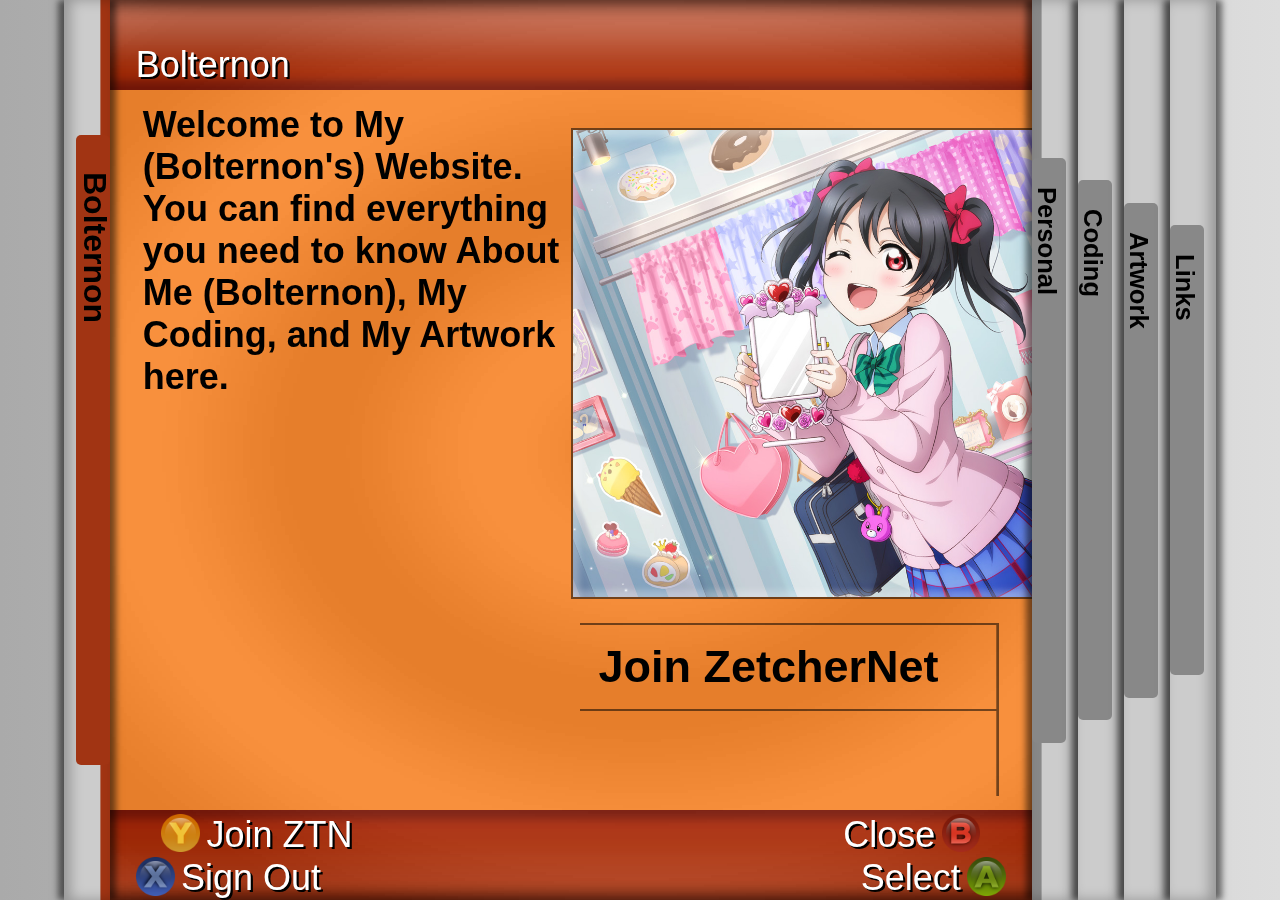
==== commit bdcea7cf: "v1.4" ====
--- a/index.html
+++ b/index.html
@@ -11,6 +11,7 @@
     <link rel="stylesheet" href="./styles/panels.css">
     <link rel="stylesheet" href="./styles/menus.css">
     <title>BOLTERNON</title>
+    <link rel="icon" type="image/png" href="./images/icon.png">
 </head>
 <body onload="startup()">
     <div class="container">
--- a/styles/variables.css
+++ b/styles/variables.css
@@ -6,7 +6,7 @@
     --bg-tab: #888;
     --bg-page: #888;
     --transition: all .15s linear;
-    --sidebar-width: 55vw;
+    --sidebar-width: 65vw;
     --sidebar-margin: 0 0 0 -100vw;
     --sidebar-label-width: 100%;
     --sidebar-label-height: 50%;
--- a/styles/framework.css
+++ b/styles/framework.css
@@ -6,6 +6,12 @@
 }
 .column {
     flex-direction: column;
+}
+.f-row {
+    flex-direction: var(--flex-dir-row);
+}
+.f-column {
+    flex-direction: var(--flex-dir-col);
 }
 .center {
     margin: 0 auto 0 auto;
--- a/styles/sidebar.css
+++ b/styles/sidebar.css
@@ -61,6 +61,32 @@
     background-image: url(../images/icons/languages/HTML.png);
     background-size: 100% 100%;
     cursor: pointer;
+}
+.sideinfo {
+    flex: 87.5%;
+    margin: 0 .75vw 0 .75vw;
+}
+.sidebutton {
+    flex: 12.5%;
+    border-top: .3vh solid #0008;
+    border-bottom: .3vh solid #0008;
+    box-shadow: -.3vh 0 0 #0008 inset;
+    margin: 0 .75vw 0 .75vw;
+    transition: var(--transition);
+}
+.sidebutton:hover {
+    cursor: pointer;
+    box-shadow: 0 1vh 1vh #fff8 inset, 0 -1vh 1vh #fff8 inset;
+    background-image: linear-gradient(to right, transparent, #fff2, transparent);
+}
+.website {
+    flex: 20%
+}
+.interests {
+    flex: 50%
+}
+.sidestats {
+    flex: 80%;
 }
 .sideblade {
     flex: 5%;
--- a/styles/panels.css
+++ b/styles/panels.css
@@ -120,7 +120,6 @@
     box-shadow: .5vw .5vw .5vw #fff4 inset, -.5vw -.5vw .5vw #fff4 inset;
 }
 .username {
-    flex: 25%;
     background-image: linear-gradient(to right, #0004, transparent);
 }
 .userinfo {
@@ -151,6 +150,7 @@
     margin-right: 1vh;
 }
 .stattext {
+    align-self: center;
     font-size: 3.5vh;
 }
 .button {
--- a/styles/menus.css
+++ b/styles/menus.css
@@ -62,7 +62,7 @@
     box-shadow: -.3vh 0 0 #0008 inset;
     transition: var(--transition);
 }
-.option:first-child {
+.option:first-child, .option-last {
     border-top: .3vh solid #0008;
 }
 .option:hover {
@@ -153,6 +153,46 @@
     background-image: url(../images/icons/languages/HTML.png);
     background-size: 100% 100%;
     background-repeat: no-repeat;
+}
+.artleft {
+    order: 0;
+    flex: 50%;
+}
+.artright {
+    order: 1;
+    flex: 50%;
+}
+.artframe {
+    height: 90%;
+    width: 90%;
+    /*aspect-ratio: 1/1;*/
+    align-self: center;
+    margin: auto;
+    background-color: #0002;
+    border: .2vw solid #0008;
+    border-radius: 16px;
+}
+.artimg {
+    cursor: pointer;
+    align-self: center;
+    margin: auto;
+    background-size: 100% 100%;
+    background-repeat: no-repeat;
+}
+.c-1x1 {
+    aspect-ratio: 1/1;
+    width: auto;
+    height: 90%;
+}
+.c-4x3 {
+    aspect-ratio: 4/3;
+    width: 90%;
+    height: auto;
+}
+.c-16x9 {
+    aspect-ratio: 16/9;
+    width: 90%;
+    height: auto;
 }
 @media screen and (orientation: portrait) {
     .menus {
@@ -177,6 +217,9 @@
     .option {
         box-shadow: none;
     }
+    .option-last {
+        border-top: none;
+    }
     .nooption {
         box-shadow: none;
     }
@@ -189,4 +232,16 @@
     .menutext {
         font-size: 6vw;
     }
+    .artleft {
+        order: 1;
+        flex: 20%;
+    }
+    .artright {
+        order: 0;
+        flex: 80%;
+    }
+    .c-1x1 {
+        width: 90%;
+        height: auto;
+    }
 }